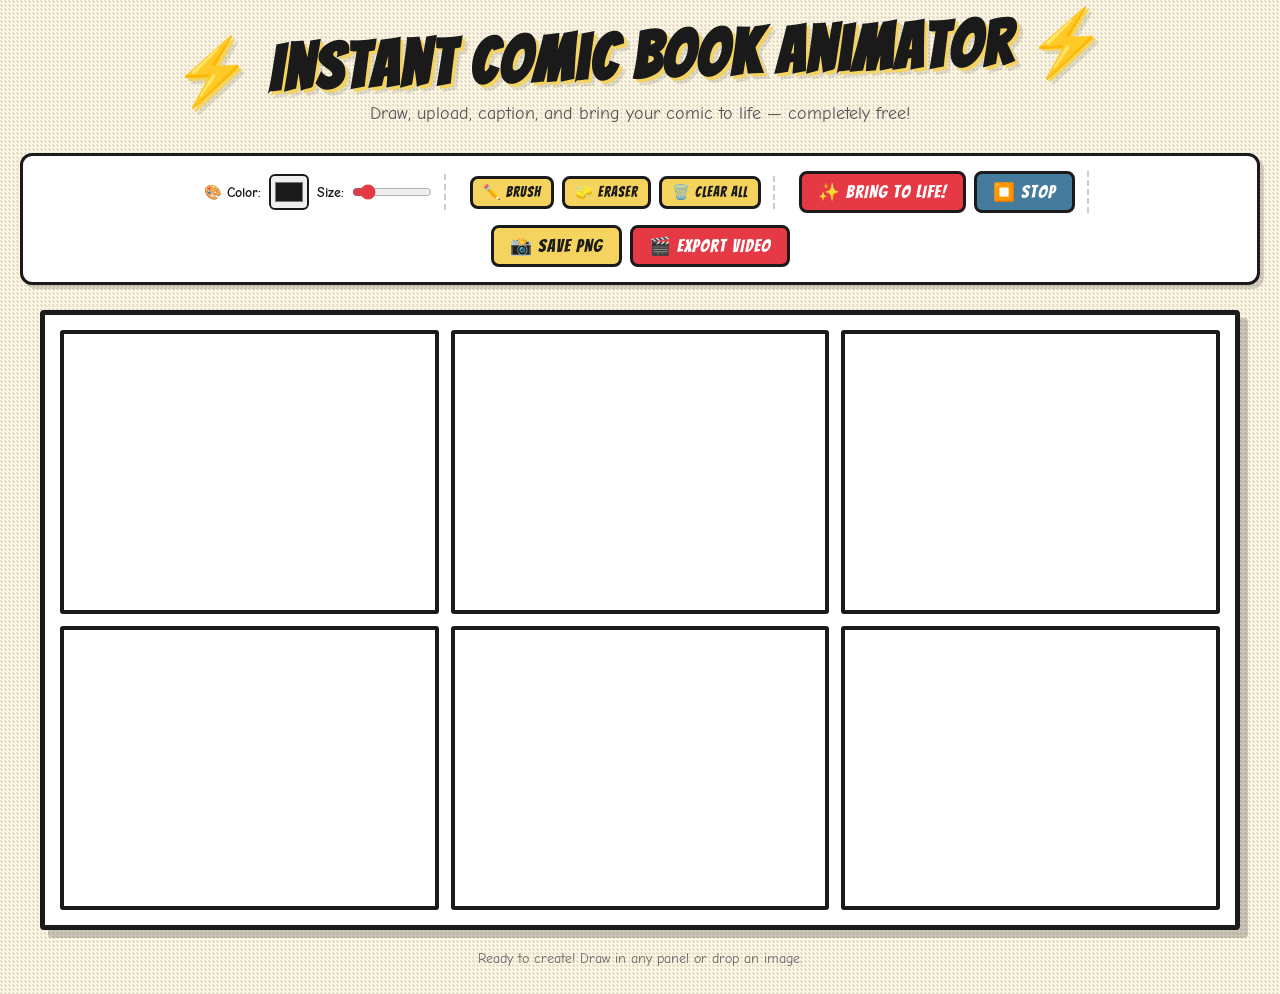
==== index.html @ 1e7d163c "Rename to index.html for GitHub Pages" ====
<!DOCTYPE html>
<html lang="en">
<head>
  <meta charset="UTF-8">
  <meta name="viewport" content="width=device-width, initial-scale=1.0">
  <title>Instant Comic Book Animator</title>
  <link href="https://fonts.googleapis.com/css2?family=Bangers&family=Comic+Neue:wght@400;700&display=swap" rel="stylesheet">
  <style>
    :root {
      --panel-border: #1a1a1a;
      --halftone-color: rgba(0, 0, 0, 0.08);
      --accent-red: #e63946;
      --accent-yellow: #f4d35e;
      --accent-blue: #457b9d;
      --paper-bg: #fdf6e3;
    }

    * { box-sizing: border-box; margin: 0; padding: 0; }

    body {
      font-family: 'Comic Neue', cursive, sans-serif;
      background-color: var(--paper-bg);
      background-image: 
        radial-gradient(circle at 1px 1px, var(--halftone-color) 1px, transparent 0),
        radial-gradient(circle at 2px 2px, var(--halftone-color) 1px, transparent 0);
      background-size: 4px 4px;
      min-height: 100vh;
      padding: 20px;
    }

    /* Header */
    .header {
      text-align: center;
      margin-bottom: 30px;
      position: relative;
    }

    .header h1 {
      font-family: 'Bangers', cursive;
      font-size: clamp(2rem, 5vw, 4rem);
      color: var(--panel-border);
      text-shadow: 3px 3px 0 var(--accent-yellow), 6px 6px 0 rgba(0,0,0,0.1);
      letter-spacing: 2px;
      transform: rotate(-2deg);
      display: inline-block;
    }

    .header p {
      font-size: 1.1rem;
      color: #555;
      margin-top: 8px;
    }

    /* Toolbar */
    .toolbar {
      background: white;
      border: 3px solid var(--panel-border);
      border-radius: 12px;
      padding: 15px 20px;
      margin-bottom: 25px;
      display: flex;
      flex-wrap: wrap;
      gap: 12px;
      align-items: center;
      justify-content: center;
      box-shadow: 4px 4px 0 rgba(0,0,0,0.15);
    }

    .toolbar-group {
      display: flex;
      gap: 8px;
      align-items: center;
      padding: 0 12px;
      border-right: 2px dashed #ccc;
    }

    .toolbar-group:last-child { border-right: none; }

    .toolbar label {
      font-weight: 700;
      font-size: 0.9rem;
      color: var(--panel-border);
    }

    .btn {
      font-family: 'Bangers', cursive;
      font-size: 1.1rem;
      padding: 8px 16px;
      border: 3px solid var(--panel-border);
      border-radius: 8px;
      cursor: pointer;
      transition: all 0.15s ease;
      text-transform: uppercase;
      letter-spacing: 1px;
      position: relative;
    }

    .btn:hover { transform: translateY(-2px); box-shadow: 3px 3px 0 rgba(0,0,0,0.2); }
    .btn:active { transform: translateY(0); box-shadow: none; }

    .btn-primary { background: var(--accent-red); color: white; }
    .btn-secondary { background: var(--accent-yellow); color: var(--panel-border); }
    .btn-tertiary { background: var(--accent-blue); color: white; }
    .btn-small { font-size: 0.9rem; padding: 5px 10px; }

    input[type="color"] {
      width: 40px;
      height: 36px;
      border: 2px solid var(--panel-border);
      border-radius: 6px;
      cursor: pointer;
      padding: 2px;
    }

    input[type="range"] {
      width: 80px;
      accent-color: var(--accent-red);
    }

    /* Comic Page */
    .comic-page {
      max-width: 1200px;
      margin: 0 auto;
      background: white;
      border: 5px solid var(--panel-border);
      border-radius: 4px;
      padding: 15px;
      box-shadow: 8px 8px 0 rgba(0,0,0,0.2);
    }

    .comic-grid {
      display: grid;
      grid-template-columns: repeat(3, 1fr);
      gap: 12px;
    }

    @media (max-width: 768px) {
      .comic-grid { grid-template-columns: repeat(2, 1fr); }
    }

    @media (max-width: 480px) {
      .comic-grid { grid-template-columns: 1fr; }
    }

    /* Panel */
    .panel {
      position: relative;
      border: 4px solid var(--panel-border);
      border-radius: 3px;
      background: white;
      aspect-ratio: 4/3;
      overflow: hidden;
      cursor: crosshair;
      transition: box-shadow 0.2s ease;
    }

    .panel:hover { box-shadow: inset 0 0 20px rgba(0,0,0,0.1); }

    .panel canvas {
      position: absolute;
      top: 0;
      left: 0;
      width: 100%;
      height: 100%;
    }

    .panel-image {
      position: absolute;
      top: 0;
      left: 0;
      width: 100%;
      height: 100%;
      object-fit: cover;
      display: none;
    }

    .panel.has-image canvas.drawing-canvas { z-index: 2; }
    .panel.has-image .panel-image { display: block; z-index: 1; }

    /* Panel overlay controls */
    .panel-controls {
      position: absolute;
      top: 5px;
      right: 5px;
      display: flex;
      gap: 4px;
      opacity: 0;
      transition: opacity 0.2s ease;
      z-index: 10;
    }

    .panel:hover .panel-controls { opacity: 1; }

    .panel-btn {
      width: 28px;
      height: 28px;
      border-radius: 50%;
      border: 2px solid var(--panel-border);
      background: white;
      cursor: pointer;
      display: flex;
      align-items: center;
      justify-content: center;
      font-size: 14px;
      transition: all 0.15s ease;
    }

    .panel-btn:hover { transform: scale(1.1); background: var(--accent-yellow); }

    /* Speech Bubble */
    .speech-bubble {
      position: absolute;
      background: white;
      border: 3px solid var(--panel-border);
      border-radius: 50%;
      padding: 8px 12px;
      font-family: 'Comic Neue', cursive;
      font-weight: 700;
      font-size: 0.9rem;
      color: var(--panel-border);
      min-width: 60px;
      max-width: 180px;
      text-align: center;
      z-index: 5;
      cursor: move;
      box-shadow: 2px 2px 0 rgba(0,0,0,0.1);
    }

    .speech-bubble::after {
      content: '';
      position: absolute;
      bottom: -12px;
      left: 50%;
      transform: translateX(-50%);
      width: 0;
      height: 0;
      border-left: 10px solid transparent;
      border-right: 10px solid transparent;
      border-top: 12px solid var(--panel-border);
    }

    .speech-bubble::before {
      content: '';
      position: absolute;
      bottom: -8px;
      left: 50%;
      transform: translateX(-50%);
      width: 0;
      height: 0;
      border-left: 7px solid transparent;
      border-right: 7px solid transparent;
      border-top: 9px solid white;
    }

    .speech-bubble[contenteditable="true"]:focus {
      outline: 3px dashed var(--accent-blue);
      background: #f0f8ff;
    }

    /* Caption Box */
    .caption-box {
      position: absolute;
      top: 5px;
      left: 5px;
      right: 5px;
      background: var(--accent-yellow);
      border: 3px solid var(--panel-border);
      padding: 6px 10px;
      font-family: 'Comic Neue', cursive;
      font-weight: 700;
      font-size: 0.85rem;
      color: var(--panel-border);
      z-index: 5;
      cursor: move;
    }

    .caption-box[contenteditable="true"]:focus {
      outline: 3px dashed var(--accent-blue);
    }

    /* Sound Effect Badge */
    .sfx-badge {
      position: absolute;
      font-family: 'Bangers', cursive;
      font-size: 2rem;
      color: white;
      text-shadow: 2px 2px 0 var(--panel-border), -1px -1px 0 var(--panel-border);
      z-index: 6;
      cursor: move;
      transform: rotate(-5deg);
      user-select: none;
    }

    .sfx-badge.pink { color: #ff69b4; }
    .sfx-badge.orange { color: #ff8c00; }
    .sfx-badge.green { color: #32cd32; }

    /* Animation overlay */
    .animation-overlay {
      position: absolute;
      top: 0;
      left: 0;
      width: 100%;
      height: 100%;
      pointer-events: none;
      z-index: 3;
    }

    /* Animations */
    @keyframes kenburns {
      0% { transform: scale(1) translate(0, 0); }
      50% { transform: scale(1.1) translate(-2%, -2%); }
      100% { transform: scale(1) translate(0, 0); }
    }

    @keyframes lineboil {
      0% { transform: translate(0, 0); }
      25% { transform: translate(-1px, 1px); }
      50% { transform: translate(1px, -1px); }
      75% { transform: translate(-1px, -1px); }
      100% { transform: translate(0, 0); }
    }

    @keyframes screenshake {
      0%, 100% { transform: translate(0, 0); }
      10% { transform: translate(-3px, 2px); }
      20% { transform: translate(3px, -2px); }
      30% { transform: translate(-2px, -3px); }
      40% { transform: translate(2px, 3px); }
      50% { transform: translate(-3px, -1px); }
      60% { transform: translate(3px, 1px); }
      70% { transform: translate(-1px, 3px); }
      80% { transform: translate(1px, -3px); }
      90% { transform: translate(-2px, 2px); }
    }

    @keyframes pulse-glow {
      0%, 100% { box-shadow: inset 0 0 0 rgba(255, 255, 0, 0); }
      50% { box-shadow: inset 0 0 30px rgba(255, 255, 0, 0.4); }
    }

    .panel.animating-kenburns canvas,
    .panel.animating-kenburns .panel-image {
      animation: kenburns 4s ease-in-out infinite;
    }

    .panel.animating-lineboil canvas {
      animation: lineboil 0.15s steps(2) infinite;
    }

    .panel.animating-shake {
      animation: screenshake 0.5s ease-in-out;
    }

    .panel.animating-pulse {
      animation: pulse-glow 1s ease-in-out infinite;
    }

    /* Drop zone highlight */
    .panel.drag-over {
      outline: 4px dashed var(--accent-blue);
      background: rgba(69, 123, 157, 0.1);
    }

    /* Status bar */
    .status-bar {
      text-align: center;
      margin-top: 20px;
      font-size: 0.9rem;
      color: #666;
      min-height: 24px;
    }

    /* Modal for animation settings */
    .modal-overlay {
      position: fixed;
      top: 0;
      left: 0;
      width: 100%;
      height: 100%;
      background: rgba(0, 0, 0, 0.6);
      display: none;
      align-items: center;
      justify-content: center;
      z-index: 100;
    }

    .modal-overlay.active { display: flex; }

    .modal {
      background: white;
      border: 4px solid var(--panel-border);
      border-radius: 12px;
      padding: 25px;
      max-width: 500px;
      width: 90%;
      box-shadow: 8px 8px 0 rgba(0,0,0,0.3);
    }

    .modal h2 {
      font-family: 'Bangers', cursive;
      font-size: 1.8rem;
      margin-bottom: 15px;
      color: var(--panel-border);
    }

    .modal-close {
      float: right;
      background: none;
      border: none;
      font-size: 1.5rem;
      cursor: pointer;
      color: #999;
    }

    .modal-close:hover { color: var(--accent-red); }

    /* Export progress */
    .export-progress {
      display: none;
      position: fixed;
      bottom: 20px;
      right: 20px;
      background: white;
      border: 3px solid var(--panel-border);
      border-radius: 8px;
      padding: 15px;
      z-index: 50;
      box-shadow: 4px 4px 0 rgba(0,0,0,0.2);
    }

    .export-progress.active { display: block; }

    .progress-bar {
      width: 200px;
      height: 12px;
      background: #eee;
      border-radius: 6px;
      overflow: hidden;
      margin-top: 8px;
    }

    .progress-fill {
      height: 100%;
      background: var(--accent-red);
      width: 0%;
      transition: width 0.3s ease;
    }
  </style>
</head>
<body>
  <!-- Header -->
  <header class="header">
    <h1>⚡ Instant Comic Book Animator ⚡</h1>
    <p>Draw, upload, caption, and bring your comic to life — completely free!</p>
  </header>

  <!-- Toolbar -->
  <div class="toolbar">
    <div class="toolbar-group">
      <label for="brush-color">🎨 Color:</label>
      <input type="color" id="brush-color" value="#1a1a1a">
      <label for="brush-size">Size:</label>
      <input type="range" id="brush-size" min="1" max="30" value="5">
    </div>

    <div class="toolbar-group">
      <button class="btn btn-secondary btn-small" id="tool-brush">✏️ Brush</button>
      <button class="btn btn-secondary btn-small" id="tool-eraser">🧽 Eraser</button>
      <button class="btn btn-secondary btn-small" id="clear-all">🗑️ Clear All</button>
    </div>

    <div class="toolbar-group">
      <button class="btn btn-primary" id="bring-to-life">✨ Bring to Life!</button>
      <button class="btn btn-tertiary" id="stop-animation">⏹️ Stop</button>
    </div>

    <div class="toolbar-group">
      <button class="btn btn-secondary" id="export-png">📸 Save PNG</button>
      <button class="btn btn-primary" id="export-video">🎬 Export Video</button>
    </div>
  </div>

  <!-- Comic Page -->
  <div class="comic-page">
    <div class="comic-grid" id="comic-grid">
      <!-- Panels generated by JS -->
    </div>
  </div>

  <!-- Status Bar -->
  <div class="status-bar" id="status-bar">Ready to create! Draw in any panel or drop an image.</div>

  <!-- Animation Settings Modal -->
  <div class="modal-overlay" id="animation-modal">
    <div class="modal">
      <button class="modal-close" onclick="closeAnimationModal()">✕</button>
      <h2>🎬 Animation Effects</h2>
      <p style="margin-bottom: 15px;">Choose effects to apply to all panels:</p>
      
      <div style="display: flex; flex-direction: column; gap: 10px;">
        <label style="display: flex; align-items: center; gap: 8px; cursor: pointer;">
          <input type="checkbox" id="anim-kenburns" checked> 
          <span><strong>Cinematic Zoom</strong> — Slow Ken Burns pan & zoom</span>
        </label>
        
        <label style="display: flex; align-items: center; gap: 8px; cursor: pointer;">
          <input type="checkbox" id="anim-lineboil"> 
          <span><strong>Line Boil</strong> — Classic hand-drawn wobble effect</span>
        </label>
        
        <label style="display: flex; align-items: center; gap: 8px; cursor: pointer;">
          <input type="checkbox" id="anim-shake"> 
          <span><strong>Screen Shake</strong> — Impactful rumble on start</span>
        </label>
        
        <label style="display: flex; align-items: center; gap: 8px; cursor: pointer;">
          <input type="checkbox" id="anim-pulse"> 
          <span><strong>Pulsing Glow</strong> — Energy aura around panels</span>
        </label>

        <label style="display: flex; align-items: center; gap: 8px; cursor: pointer;">
          <input type="checkbox" id="anim-sfx" checked> 
          <span><strong>Sound Effects</strong> — Play comic audio cues</span>
        </label>
      </div>

      <button class="btn btn-primary" style="margin-top: 20px; width: 100%;" onclick="applyAnimations()">
        🚀 Apply & Animate!
      </button>
    </div>
  </div>

  <!-- Export Progress -->
  <div class="export-progress" id="export-progress">
    <strong>Exporting...</strong>
    <div class="progress-bar">
      <div class="progress-fill" id="progress-fill"></div>
    </div>
  </div>

  <script>
    // ==========================================
    // COMIC BOOK ANIMATOR - Complete Application
    // ==========================================

    const PANEL_COUNT = 6;
    let panels = [];
    let currentTool = 'brush';
    let isDrawing = false;
    let lastPos = { x: 0, y: 0 };
    let audioCtx = null;

    // Initialize comic grid
    function initComicGrid() {
      const grid = document.getElementById('comic-grid');
      
      for (let i = 0; i < PANEL_COUNT; i++) {
        const panel = createPanel(i);
        panels.push(panel);
        grid.appendChild(panel.element);
      }
    }

    function createPanel(index) {
      const element = document.createElement('div');
      element.className = 'panel';
      element.dataset.index = index;

      // Drawing canvas
      const canvas = document.createElement('canvas');
      canvas.className = 'drawing-canvas';
      canvas.width = 400;
      canvas.height = 300;
      element.appendChild(canvas);

      // Image layer
      const img = document.createElement('img');
      img.className = 'panel-image';
      img.draggable = false;
      element.appendChild(img);

      // Animation overlay canvas (for particles)
      const animCanvas = document.createElement('canvas');
      animCanvas.className = 'animation-overlay';
      animCanvas.width = 400;
      animCanvas.height = 300;
      element.appendChild(animCanvas);

      // Panel controls
      const controls = document.createElement('div');
      controls.className = 'panel-controls';
      
      const addBubbleBtn = createPanelButton('💬', `Add speech bubble to panel ${index + 1}`, () => {
        addSpeechBubble(index);
      });
      
      const addCaptionBtn = createPanelButton('📝', `Add caption to panel ${index + 1}`, () => {
        addCaptionBox(index);
      });

      const addSfxBtn = createPanelButton('💥', `Add sound effect to panel ${index + 1}`, () => {
        addSoundEffect(index);
      });

      controls.appendChild(addBubbleBtn);
      controls.appendChild(addCaptionBtn);
      controls.appendChild(addSfxBtn);
      element.appendChild(controls);

      // Setup canvas context
      const ctx = canvas.getContext('2d');
      ctx.lineCap = 'round';
      ctx.lineJoin = 'round';

      // Event listeners for drawing
      setupDrawingEvents(element, canvas, ctx);
      
      // Drag and drop
      setupDragDrop(element, img, index);

      return {
        element,
        canvas,
        ctx,
        animCanvas,
        animCtx: animCanvas.getContext('2d'),
        image: img,
        hasImage: false,
        bubbles: [],
        captions: [],
        sfx: []
      };
    }

    function createPanelButton(icon, title, onClick) {
      const btn = document.createElement('button');
      btn.className = 'panel-btn';
      btn.textContent = icon;
      btn.title = title;
      btn.addEventListener('click', (e) => {
        e.stopPropagation();
        onClick();
      });
      return btn;
    }

    // Drawing functionality
    function setupDrawingEvents(panelEl, canvas, ctx) {
      panelEl.addEventListener('mousedown', startDraw);
      panelEl.addEventListener('mousemove', draw);
      panelEl.addEventListener('mouseup', endDraw);
      panelEl.addEventListener('mouseleave', endDraw);
      
      // Touch support
      panelEl.addEventListener('touchstart', (e) => {
        e.preventDefault();
        const touch = e.touches[0];
        startDraw({ target: canvas, offsetX: touch.clientX - canvas.getBoundingClientRect().left, offsetY: touch.clientY - canvas.getBoundingClientRect().top });
      });
      
      panelEl.addEventListener('touchmove', (e) => {
        e.preventDefault();
        const touch = e.touches[0];
        draw({ target: canvas, offsetX: touch.clientX - canvas.getBoundingClientRect().left, offsetY: touch.clientY - canvas.getBoundingClientRect().top });
      });
      
      panelEl.addEventListener('touchend', endDraw);

      function startDraw(e) {
        if (e.target.closest('.panel-controls') || e.target.classList.contains('speech-bubble') || 
            e.target.classList.contains('caption-box') || e.target.classList.contains('sfx-badge')) return;
        
        isDrawing = true;
        const rect = canvas.getBoundingClientRect();
        lastPos.x = (e.offsetX / rect.width) * canvas.width;
        lastPos.y = (e.offsetY / rect.height) * canvas.height;
      }

      function draw(e) {
        if (!isDrawing) return;
        
        const rect = canvas.getBoundingClientRect();
        const x = (e.offsetX / rect.width) * canvas.width;
        const y = (e.offsetY / rect.height) * canvas.height;

        ctx.beginPath();
        ctx.moveTo(lastPos.x, lastPos.y);
        ctx.lineTo(x, y);

        if (currentTool === 'brush') {
          ctx.strokeStyle = document.getElementById('brush-color').value;
          ctx.lineWidth = parseInt(document.getElementById('brush-size').value);
        } else {
          ctx.globalCompositeOperation = 'destination-out';
          ctx.lineWidth = parseInt(document.getElementById('brush-size').value) * 2;
        }

        ctx.stroke();
        
        if (currentTool === 'eraser') {
          ctx.globalCompositeOperation = 'source-over';
        }

        lastPos.x = x;
        lastPos.y = y;
      }

      function endDraw() {
        isDrawing = false;
      }
    }

    // Drag and drop image support
    function setupDragDrop(panelEl, img, index) {
      panelEl.addEventListener('dragover', (e) => {
        e.preventDefault();
        panelEl.classList.add('drag-over');
      });

      panelEl.addEventListener('dragleave', () => {
        panelEl.classList.remove('drag-over');
      });

      panelEl.addEventListener('drop', (e) => {
        e.preventDefault();
        panelEl.classList.remove('drag-over');
        
        const files = e.dataTransfer.files;
        if (files.length > 0 && files[0].type.startsWith('image/')) {
          loadImageIntoPanel(files[0], img, index);
        }
      });

      // Click to upload fallback
      panelEl.addEventListener('dblclick', () => {
        const input = document.createElement('input');
        input.type = 'file';
        input.accept = 'image/*';
        input.onchange = (e) => {
          if (e.target.files.length > 0) {
            loadImageIntoPanel(e.target.files[0], img, index);
          }
        };
        input.click();
      });
    }

    function loadImageIntoPanel(file, img, index) {
      const reader = new FileReader();
      reader.onload = (e) => {
        img.src = e.target.result;
        panels[index].hasImage = true;
        panels[index].element.classList.add('has-image');
        playSound('pop');
        updateStatus(`Image loaded into panel ${index + 1}`);
      };
      reader.readAsDataURL(file);
    }

    // Speech bubbles
    function addSpeechBubble(panelIndex) {
      const panel = panels[panelIndex];
      const bubble = document.createElement('div');
      bubble.className = 'speech-bubble';
      bubble.contentEditable = true;
      bubble.textContent = 'Hello!';
      bubble.style.left = '30%';
      bubble.style.top = '20%';
      
      panel.element.appendChild(bubble);
      panel.bubbles.push(bubble);
      
      makeDraggable(bubble, panel.element);
      playSound('pop');
      updateStatus(`Speech bubble added to panel ${panelIndex + 1}`);
    }

    // Caption boxes
    function addCaptionBox(panelIndex) {
      const panel = panels[panelIndex];
      const caption = document.createElement('div');
      caption.className = 'caption-box';
      caption.contentEditable = true;
      caption.textContent = 'Meanwhile, back at the cave...';
      
      panel.element.appendChild(caption);
      panel.captions.push(caption);
      
      makeDraggable(caption, panel.element);
      playSound('pop');
      updateStatus(`Caption added to panel ${panelIndex + 1}`);
    }

    // Sound effect badges
    function addSoundEffect(panelIndex) {
      const panel = panels[panelIndex];
      const sfxTexts = ['POW!', 'ZAP!', 'BOOM!', 'WHAM!', 'CRASH!', 'BANG!'];
      const colors = ['', 'pink', 'orange', 'green'];
      
      const badge = document.createElement('div');
      badge.className = `sfx-badge ${colors[Math.floor(Math.random() * colors.length)]}`;
      badge.textContent = sfxTexts[Math.floor(Math.random() * sfxTexts.length)];
      badge.style.left = `${20 + Math.random() * 40}%`;
      badge.style.top = `${30 + Math.random() * 30}%`;
      
      panel.element.appendChild(badge);
      panel.sfx.push(badge);
      
      makeDraggable(badge, panel.element);
      playSound('pow');
      updateStatus(`Sound effect added to panel ${panelIndex + 1}`);
    }

    // Make elements draggable within their container
    function makeDraggable(element, container) {
      let isDragging = false;
      let startX, startY, origLeft, origTop;

      element.addEventListener('mousedown', (e) => {
        if (element.contentEditable === 'true' && document.activeElement === element) return;
        
        isDragging = true;
        const rect = container.getBoundingClientRect();
        startX = e.clientX - rect.left;
        startY = e.clientY - rect.top;
        origLeft = parseInt(element.style.left) || 0;
        origTop = parseInt(element.style.top) || 0;
        element.style.zIndex = 20;
      });

      document.addEventListener('mousemove', (e) => {
        if (!isDragging) return;
        
        const rect = container.getBoundingClientRect();
        const x = e.clientX - rect.left;
        const y = e.clientY - rect.top;
        
        element.style.left = `${origLeft + (x - startX)}px`;
        element.style.top = `${origTop + (y - startY)}px`;
      });

      document.addEventListener('mouseup', () => {
        isDragging = false;
        element.style.zIndex = '';
      });
    }

    // Web Audio API Sound Effects
    function initAudio() {
      if (!audioCtx) {
        audioCtx = new (window.AudioContext || window.webkitAudioContext)();
      }
    }

    function playSound(type) {
      try {
        initAudio();
        
        switch (type) {
          case 'pop':
            playPop();
            break;
          case 'pow':
            playPow();
            break;
          case 'zap':
            playZap();
            break;
          case 'boom':
            playBoom();
            break;
        }
      } catch (e) {
        console.log('Audio error:', e);
      }
    }

    function playPop() {
      const osc = audioCtx.createOscillator();
      const gain = audioCtx.createGain();
      
      osc.frequency.setValueAtTime(800, audioCtx.currentTime);
      osc.frequency.exponentialRampToValueAtTime(200, audioCtx.currentTime + 0.1);
      
      gain.gain.setValueAtTime(0.3, audioCtx.currentTime);
      gain.gain.exponentialRampToValueAtTime(0.01, audioCtx.currentTime + 0.1);
      
      osc.connect(gain).connect(audioCtx.destination);
      osc.start();
      osc.stop(audioCtx.currentTime + 0.1);
    }

    function playPow() {
      // Low thump
      const osc = audioCtx.createOscillator();
      const gain = audioCtx.createGain();
      
      osc.type = 'sine';
      osc.frequency.setValueAtTime(150, audioCtx.currentTime);
      osc.frequency.exponentialRampToValueAtTime(40, audioCtx.currentTime + 0.2);
      
      gain.gain.setValueAtTime(0.5, audioCtx.currentTime);
      gain.gain.exponentialRampToValueAtTime(0.01, audioCtx.currentTime + 0.3);
      
      osc.connect(gain).connect(audioCtx.destination);
      osc.start();
      osc.stop(audioCtx.currentTime + 0.3);

      // Noise burst
      const bufferSize = audioCtx.sampleRate * 0.1;
      const buffer = audioCtx.createBuffer(1, bufferSize, audioCtx.sampleRate);
      const data = buffer.getChannelData(0);
      
      for (let i = 0; i < bufferSize; i++) {
        data[i] = (Math.random() * 2 - 1) * 0.3;
      }
      
      const noise = audioCtx.createBufferSource();
      noise.buffer = buffer;
      const noiseGain = audioCtx.createGain();
      noiseGain.gain.setValueAtTime(0.4, audioCtx.currentTime);
      noiseGain.gain.exponentialRampToValueAtTime(0.01, audioCtx.currentTime + 0.15);
      
      noise.connect(noiseGain).connect(audioCtx.destination);
      noise.start();
    }

    function playZap() {
      const osc = audioCtx.createOscillator();
      const gain = audioCtx.createGain();
      
      osc.type = 'sawtooth';
      osc.frequency.setValueAtTime(2000, audioCtx.currentTime);
      osc.frequency.exponentialRampToValueAtTime(100, audioCtx.currentTime + 0.15);
      
      gain.gain.setValueAtTime(0.3, audioCtx.currentTime);
      gain.gain.exponentialRampToValueAtTime(0.01, audioCtx.currentTime + 0.2);
      
      osc.connect(gain).connect(audioCtx.destination);
      osc.start();
      osc.stop(audioCtx.currentTime + 0.2);
    }

    function playBoom() {
      const osc = audioCtx.createOscillator();
      const gain = audioCtx.createGain();
      
      osc.type = 'sine';
      osc.frequency.setValueAtTime(80, audioCtx.currentTime);
      osc.frequency.exponentialRampToValueAtTime(20, audioCtx.currentTime + 0.5);
      
      gain.gain.setValueAtTime(0.6, audioCtx.currentTime);
      gain.gain.exponentialRampToValueAtTime(0.01, audioCtx.currentTime + 0.6);
      
      osc.connect(gain).connect(audioCtx.destination);
      osc.start();
      osc.stop(audioCtx.currentTime + 0.6);
    }

    // Animation Engine
    function openAnimationModal() {
      document.getElementById('animation-modal').classList.add('active');
    }

    function closeAnimationModal() {
      document.getElementById('animation-modal').classList.remove('active');
    }

    let animationInterval = null;
    let particleAnimations = [];

    function applyAnimations() {
      const kenburns = document.getElementById('anim-kenburns').checked;
      const lineboil = document.getElementById('anim-lineboil').checked;
      const shake = document.getElementById('anim-shake').checked;
      const pulse = document.getElementById('anim-pulse').checked;
      const sfxEnabled = document.getElementById('anim-sfx').checked;

      // Stop previous animations
      stopAllAnimations();

      panels.forEach((panel, index) => {
        panel.element.classList.remove(
          'animating-kenburns', 'animating-lineboil', 
          'animating-shake', 'animating-pulse'
        );

        if (kenburns) panel.element.classList.add('animating-kenburns');
        if (lineboil) panel.element.classList.add('animating-lineboil');
        if (pulse) panel.element.classList.add('animating-pulse');
        
        // Screen shake with delay for dramatic effect
        if (shake) {
          setTimeout(() => {
            panel.element.classList.add('animating-shake');
            if (sfxEnabled && index === 0) playSound('boom');
            
            setTimeout(() => {
              panel.element.classList.remove('animating-shake');
            }, 500);
          }, index * 200);
        }

        // Particle effects on panels with sound effect badges
        if (panel.sfx.length > 0) {
          startParticleAnimation(panel, sfxEnabled ? 'zap' : null);
        }
      });

      closeAnimationModal();
      
      if (sfxEnabled) {
        setTimeout(() => playSound('pow'), 300);
      }
      
      updateStatus('✨ Comic is alive! Animations running...');
    }

    function startParticleAnimation(panel, soundType) {
      const ctx = panel.animCtx;
      let particles = [];
      
      for (let i = 0; i < 20; i++) {
        particles.push({
          x: Math.random() * panel.animCanvas.width,
          y: Math.random() * panel.animCanvas.height,
          vx: (Math.random() - 0.5) * 3,
          vy: (Math.random() - 0.5) * 3,
          size: Math.random() * 4 + 1,
          color: `hsl(${Math.random() * 60 + 20}, 100%, 60%)`
        });
      }

      function animateParticles() {
        ctx.clearRect(0, 0, panel.animCanvas.width, panel.animCanvas.height);
        
        particles.forEach(p => {
          p.x += p.vx;
          p.y += p.vy;
          
          if (p.x < 0 || p.x > panel.animCanvas.width) p.vx *= -1;
          if (p.y < 0 || p.y > panel.animCanvas.height) p.vy *= -1;
          
          ctx.beginPath();
          ctx.arc(p.x, p.y, p.size, 0, Math.PI * 2);
          ctx.fillStyle = p.color;
          ctx.fill();
        });
      }

      const interval = setInterval(animateParticles, 33);
      particleAnimations.push({ panelIndex: panels.indexOf(panel), interval });
    }

    function stopAllAnimations() {
      panels.forEach(panel => {
        panel.element.classList.remove(
          'animating-kenburns', 'animating-lineboil', 
          'animating-shake', 'animating-pulse'
        );
        panel.animCtx.clearRect(0, 0, panel.animCanvas.width, panel.animCanvas.height);
      });

      particleAnimations.forEach(pa => clearInterval(pa.interval));
      particleAnimations = [];
    }

    // Export PNG
    async function exportPNG() {
      updateStatus('Generating high-res PNG...');
      
      try {
        const pageWidth = 1200;
        const pageHeight = 900;
        
        const exportCanvas = document.createElement('canvas');
        exportCanvas.width = pageWidth;
        exportCanvas.height = pageHeight;
        const ctx = exportCanvas.getContext('2d');
        
        // White background
        ctx.fillStyle = 'white';
        ctx.fillRect(0, 0, pageWidth, pageHeight);
        
        // Draw each panel
        const cols = 3;
        const rows = 2;
        const panelW = (pageWidth - 60) / cols;
        const panelH = (pageHeight - 60) / rows;
        
        for (let i = 0; i < panels.length; i++) {
          const col = i % cols;
          const row = Math.floor(i / cols);
          const x = 15 + col * (panelW + 12);
          const y = 15 + row * (panelH + 12);
          
          // Panel border
          ctx.strokeStyle = '#1a1a1a';
          ctx.lineWidth = 4;
          ctx.strokeRect(x, y, panelW, panelH);
          
          // Draw image if present
          const panel = panels[i];
          if (panel.hasImage && panel.image.src) {
            ctx.drawImage(panel.image, x, y, panelW, panelH);
          }
          
          // Draw canvas content
          ctx.drawImage(panel.canvas, x, y, panelW, panelH);
        }
        
        const link = document.createElement('a');
        link.download = 'my-comic-page.png';
        link.href = exportCanvas.toDataURL('image/png');
        link.click();
        
        playSound('pop');
        updateStatus('✅ PNG exported successfully!');
      } catch (e) {
        console.error('Export error:', e);
        updateStatus('❌ Error exporting PNG: ' + e.message);
      }
    }

    // Export Video using MediaRecorder
    async function exportVideo() {
      const progressEl = document.getElementById('export-progress');
      const fillEl = document.getElementById('progress-fill');
      
      progressEl.classList.add('active');
      updateStatus('Recording animated video...');
      
      try {
        // Create recording canvas
        const recCanvas = document.createElement('canvas');
        recCanvas.width = 1200;
        recCanvas.height = 900;
        const recCtx = recCanvas.getContext('2d');
        
        // Get stream from canvas
        const stream = recCanvas.captureStream(30);
        const recorder = new MediaRecorder(stream, { mimeType: 'video/webm' });
        
        const chunks = [];
        recorder.ondataavailable = (e) => {
          if (e.data.size > 0) chunks.push(e.data);
        };
        
        recorder.onstop = () => {
          const blob = new Blob(chunks, { type: 'video/webm' });
          const url = URL.createObjectURL(blob);
          const link = document.createElement('a');
          link.download = 'my-animated-comic.webm';
          link.href = url;
          link.click();
          
          progressEl.classList.remove('active');
          fillEl.style.width = '0%';
          playSound('pop');
          updateStatus('✅ Video exported successfully!');
        };
        
        recorder.start();
        
        // Animate and record for 5 seconds
        const duration = 5000;
        const startTime = Date.now();
        
        function recordFrame() {
          const elapsed = Date.now() - startTime;
          const progress = Math.min(elapsed / duration, 1);
          
          fillEl.style.width = `${progress * 100}%`;
          
          // Draw current state to recording canvas
          recCtx.fillStyle = 'white';
          recCtx.fillRect(0, 0, recCanvas.width, recCanvas.height);
          
          const cols = 3;
          const rows = 2;
          const panelW = (recCanvas.width - 60) / cols;
          const panelH = (recCanvas.height - 60) / rows;
          
          for (let i = 0; i < panels.length; i++) {
            const col = i % cols;
            const row = Math.floor(i / cols);
            const x = 15 + col * (panelW + 12);
            const y = 15 + row * (panelH + 12);
            
            recCtx.strokeStyle = '#1a1a1a';
            recCtx.lineWidth = 4;
            recCtx.strokeRect(x, y, panelW, panelH);
            
            const panel = panels[i];
            if (panel.hasImage && panel.image.src) {
              // Apply Ken Burns effect during recording
              const scale = 1 + Math.sin(elapsed / 2000) * 0.05;
              recCtx.save();
              recCtx.translate(x + panelW/2, y + panelH/2);
              recCtx.scale(scale, scale);
              recCtx.drawImage(panel.image, -panelW/2, -panelH/2, panelW, panelH);
              recCtx.restore();
            }
            
            recCtx.drawImage(panel.canvas, x, y, panelW, panelH);
          }
          
          if (elapsed < duration) {
            requestAnimationFrame(recordFrame);
          } else {
            recorder.stop();
          }
        }
        
        // Apply animations during recording
        applyAnimations();
        
        setTimeout(() => recordFrame(), 100);
        
      } catch (e) {
        console.error('Video export error:', e);
        progressEl.classList.remove('active');
        updateStatus('❌ Error exporting video: ' + e.message);
      }
    }

    // Clear all panels
    function clearAllPanels() {
      if (!confirm('Clear all panels? This cannot be undone.')) return;
      
      panels.forEach(panel => {
        panel.ctx.clearRect(0, 0, panel.canvas.width, panel.canvas.height);
        panel.image.src = '';
        panel.hasImage = false;
        panel.element.classList.remove('has-image');
        
        // Remove overlays
        panel.bubbles.forEach(b => b.remove());
        panel.captions.forEach(c => c.remove());
        panel.sfx.forEach(s => s.remove());
        panel.bubbles = [];
        panel.captions = [];
        panel.sfx = [];
      });
      
      stopAllAnimations();
      playSound('pop');
      updateStatus('🗑️ All panels cleared');
    }

    // Status bar updates
    function updateStatus(message) {
      document.getElementById('status-bar').textContent = message;
    }

    // Tool selection
    document.getElementById('tool-brush').addEventListener('click', () => {
      currentTool = 'brush';
      playSound('pop');
    });

    document.getElementById('tool-eraser').addEventListener('click', () => {
      currentTool = 'eraser';
      playSound('pop');
    });

    // Main buttons
    document.getElementById('bring-to-life').addEventListener('click', openAnimationModal);
    document.getElementById('stop-animation').addEventListener('click', () => {
      stopAllAnimations();
      updateStatus('⏹️ Animations stopped');
    });
    document.getElementById('export-png').addEventListener('click', exportPNG);
    document.getElementById('export-video').addEventListener('click', exportVideo);
    document.getElementById('clear-all').addEventListener('click', clearAllPanels);

    // Initialize
    initComicGrid();
    updateStatus('Ready to create! Draw in any panel or drop an image.');
  </script>
</body>
</html>
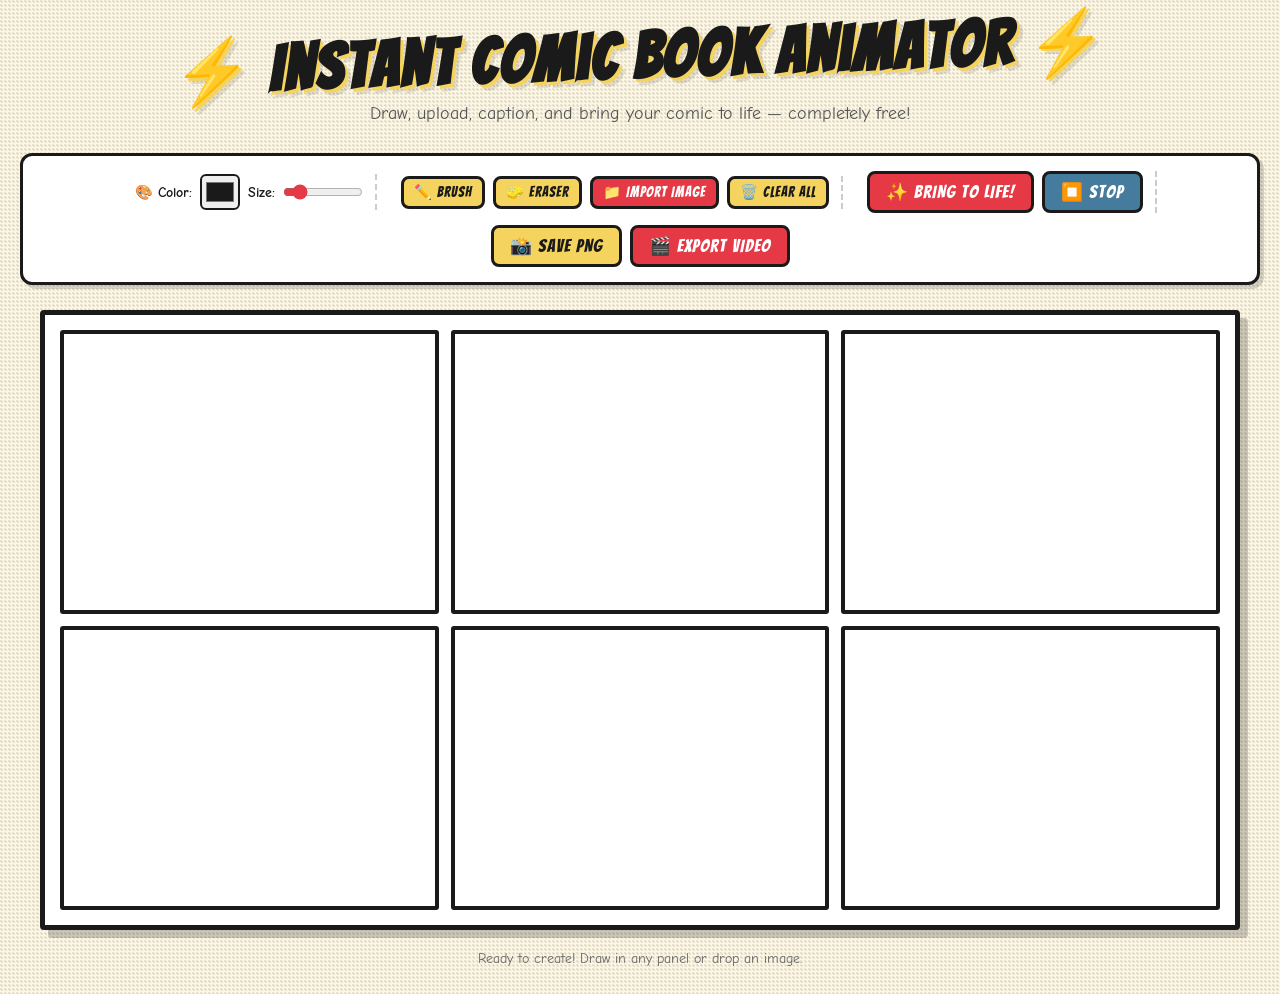
==== commit 03b329cc: "Add Import Image button to toolbar" ====
--- a/index.html
+++ b/index.html
@@ -467,6 +467,7 @@
     <div class="toolbar-group">
       <button class="btn btn-secondary btn-small" id="tool-brush">✏️ Brush</button>
       <button class="btn btn-secondary btn-small" id="tool-eraser">🧽 Eraser</button>
+      <button class="btn btn-primary btn-small" id="import-image">📁 Import Image</button>
       <button class="btn btn-secondary btn-small" id="clear-all">🗑️ Clear All</button>
     </div>
 
@@ -1265,6 +1266,27 @@
       playSound('pop');
     });
 
+    // Import image button
+    document.getElementById('import-image').addEventListener('click', () => {
+      const input = document.createElement('input');
+      input.type = 'file';
+      input.accept = 'image/*';
+      input.onchange = (e) => {
+        if (e.target.files.length > 0) {
+          // Find first empty panel or use panel 1
+          let targetIndex = 0;
+          for (let i = 0; i < panels.length; i++) {
+            if (!panels[i].hasImage && panels[i].bubbles.length === 0) {
+              targetIndex = i;
+              break;
+            }
+          }
+          loadImageIntoPanel(e.target.files[0], panels[targetIndex].image, targetIndex);
+        }
+      };
+      input.click();
+    });
+
     // Main buttons
     document.getElementById('bring-to-life').addEventListener('click', openAnimationModal);
     document.getElementById('stop-animation').addEventListener('click', () => {
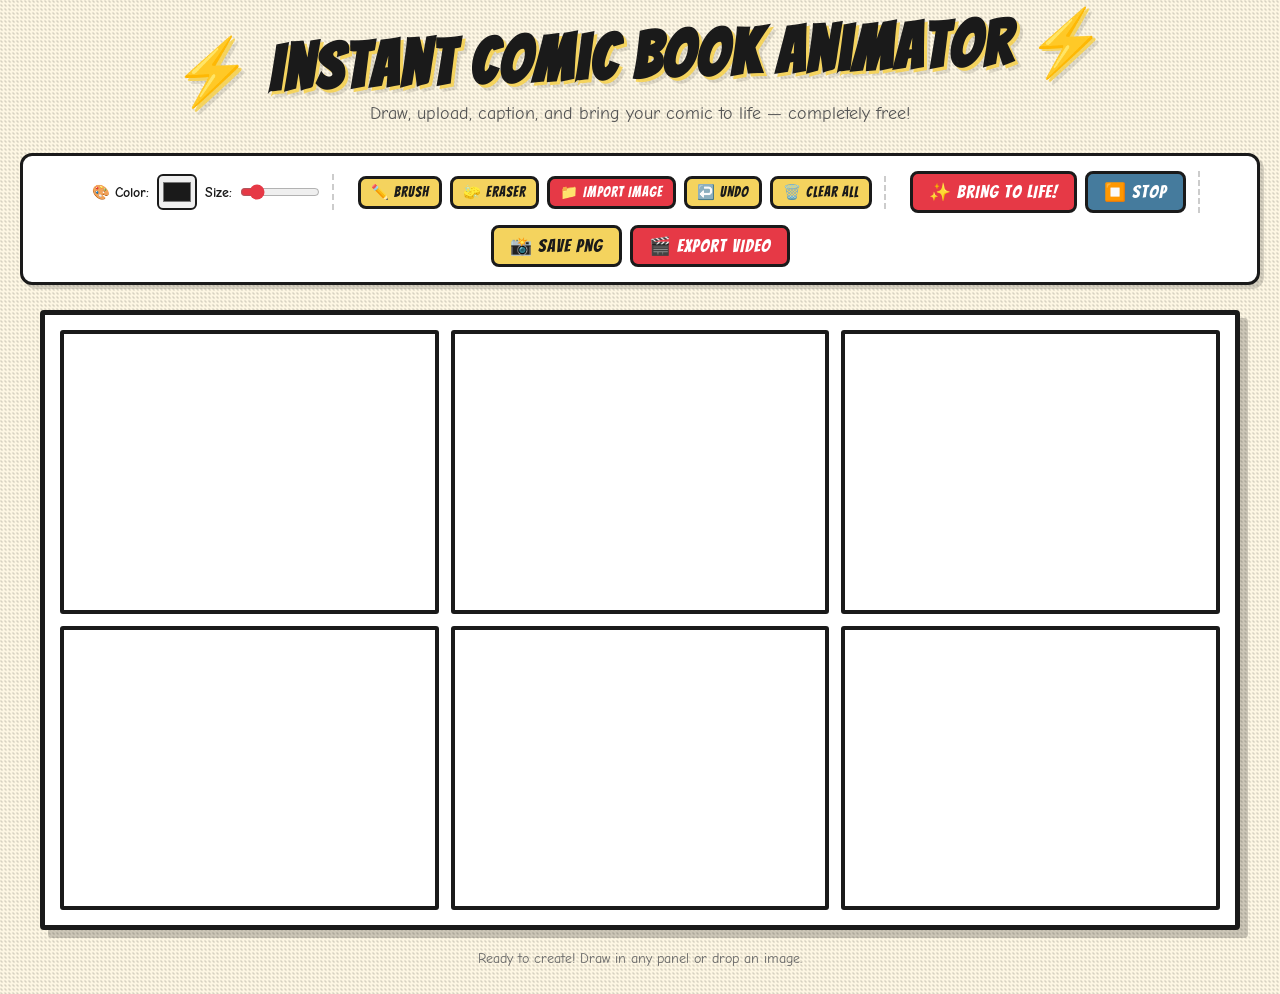
==== commit b7fb0d27: "Add panel selection, undo functionality, and keyboard shortcuts" ====
--- a/index.html
+++ b/index.html
@@ -155,6 +155,12 @@
     }
 
     .panel:hover { box-shadow: inset 0 0 20px rgba(0,0,0,0.1); }
+
+    .panel.selected {
+      outline: 4px solid var(--accent-blue);
+      outline-offset: -4px;
+      z-index: 5;
+    }
 
     .panel canvas {
       position: absolute;
@@ -468,6 +474,7 @@
       <button class="btn btn-secondary btn-small" id="tool-brush">✏️ Brush</button>
       <button class="btn btn-secondary btn-small" id="tool-eraser">🧽 Eraser</button>
       <button class="btn btn-primary btn-small" id="import-image">📁 Import Image</button>
+      <button class="btn btn-secondary btn-small" id="undo-btn">↩️ Undo</button>
       <button class="btn btn-secondary btn-small" id="clear-all">🗑️ Clear All</button>
     </div>
 
@@ -548,9 +555,14 @@
     const PANEL_COUNT = 6;
     let panels = [];
     let currentTool = 'brush';
+    let selectedPanelIndex = -1;
     let isDrawing = false;
     let lastPos = { x: 0, y: 0 };
     let audioCtx = null;
+    
+    // Undo history
+    let undoStack = [];
+    const MAX_UNDO = 20;
 
     // Initialize comic grid
     function initComicGrid() {
@@ -646,44 +658,99 @@
       return btn;
     }
 
-    // Drawing functionality
+    // Panel selection
+    function selectPanel(index) {
+      if (selectedPanelIndex === index) return;
+      
+      // Deselect previous
+      if (selectedPanelIndex >= 0 && panels[selectedPanelIndex]) {
+        panels[selectedPanelIndex].element.classList.remove('selected');
+      }
+      
+      selectedPanelIndex = index;
+      panels[index].element.classList.add('selected');
+      updateStatus(`Panel ${index + 1} selected`);
+    }
+
+    // Undo functionality
+    function saveUndoState(panelIndex, action) {
+      const panel = panels[panelIndex];
+      
+      undoStack.push({
+        panelIndex: panelIndex,
+        action: action,
+        canvasData: panel.canvas.toDataURL(),
+        imageSrc: panel.image.src,
+        hasImage: panel.hasImage
+      });
+      
+      // Keep only last 20 states
+      if (undoStack.length > MAX_UNDO) {
+        undoStack.shift();
+      }
+    }
+
+    function undo() {
+      if (undoStack.length === 0) {
+        updateStatus('Nothing to undo');
+        return;
+      }
+      
+      const state = undoStack.pop();
+      const panel = panels[state.panelIndex];
+      
+      // Restore canvas
+      const img = new Image();
+      img.onload = () => {
+        panel.ctx.clearRect(0, 0, panel.canvas.width, panel.canvas.height);
+        panel.ctx.drawImage(img, 0, 0);
+      };
+      img.src = state.canvasData;
+      
+      // Restore image
+      if (state.hasImage) {
+        panel.image.src = state.imageSrc;
+        panel.hasImage = true;
+        panel.element.classList.add('has-image');
+      } else {
+        panel.image.src = '';
+        panel.hasImage = false;
+        panel.element.classList.remove('has-image');
+      }
+      
+      playSound('pop');
+      updateStatus(`↩️ Undo: ${state.action} on Panel ${state.panelIndex + 1}`);
+    }
+
+    // Drawing functionality with panel selection
     function setupDrawingEvents(panelEl, canvas, ctx) {
-      panelEl.addEventListener('mousedown', startDraw);
-      panelEl.addEventListener('mousemove', draw);
-      panelEl.addEventListener('mouseup', endDraw);
-      panelEl.addEventListener('mouseleave', endDraw);
-      
-      // Touch support
-      panelEl.addEventListener('touchstart', (e) => {
-        e.preventDefault();
-        const touch = e.touches[0];
-        startDraw({ target: canvas, offsetX: touch.clientX - canvas.getBoundingClientRect().left, offsetY: touch.clientY - canvas.getBoundingClientRect().top });
-      });
-      
-      panelEl.addEventListener('touchmove', (e) => {
-        e.preventDefault();
-        const touch = e.touches[0];
-        draw({ target: canvas, offsetX: touch.clientX - canvas.getBoundingClientRect().left, offsetY: touch.clientY - canvas.getBoundingClientRect().top });
-      });
-      
-      panelEl.addEventListener('touchend', endDraw);
-
-      function startDraw(e) {
+      let drawStarted = false;
+      const panelIndex = parseInt(panelEl.dataset.index);
+
+      panelEl.addEventListener('mousedown', (e) => {
         if (e.target.closest('.panel-controls') || e.target.classList.contains('speech-bubble') || 
             e.target.classList.contains('caption-box') || e.target.classList.contains('sfx-badge')) return;
         
+        // Select this panel
+        selectPanel(panelIndex);
+        
         isDrawing = true;
+        drawStarted = false;
         const rect = canvas.getBoundingClientRect();
         lastPos.x = (e.offsetX / rect.width) * canvas.width;
         lastPos.y = (e.offsetY / rect.height) * canvas.height;
-      }
-
-      function draw(e) {
+      });
+
+      panelEl.addEventListener('mousemove', (e) => {
         if (!isDrawing) return;
         
         const rect = canvas.getBoundingClientRect();
         const x = (e.offsetX / rect.width) * canvas.width;
         const y = (e.offsetY / rect.height) * canvas.height;
+
+        // Only start drawing if mouse moved significantly
+        if (!drawStarted && Math.abs(x - lastPos.x) < 2 && Math.abs(y - lastPos.y) < 2) return;
+        drawStarted = true;
 
         ctx.beginPath();
         ctx.moveTo(lastPos.x, lastPos.y);
@@ -705,11 +772,22 @@
 
         lastPos.x = x;
         lastPos.y = y;
-      }
-
-      function endDraw() {
+      });
+
+      panelEl.addEventListener('mouseup', () => {
+        if (isDrawing && drawStarted) {
+          // Save state for undo after drawing completes
+          saveUndoState(panelIndex, 'draw');
+        }
         isDrawing = false;
-      }
+      });
+
+      panelEl.addEventListener('mouseleave', () => {
+        if (isDrawing && drawStarted) {
+          saveUndoState(panelIndex, 'draw');
+        }
+        isDrawing = false;
+      });
     }
 
     // Drag and drop image support
@@ -761,6 +839,7 @@
 
     // Speech bubbles
     function addSpeechBubble(panelIndex) {
+      saveUndoState(panelIndex, 'speech bubble');
       const panel = panels[panelIndex];
       const bubble = document.createElement('div');
       bubble.className = 'speech-bubble';
@@ -779,6 +858,7 @@
 
     // Caption boxes
     function addCaptionBox(panelIndex) {
+      saveUndoState(panelIndex, 'caption');
       const panel = panels[panelIndex];
       const caption = document.createElement('div');
       caption.className = 'caption-box';
@@ -795,6 +875,7 @@
 
     // Sound effect badges
     function addSoundEffect(panelIndex) {
+      saveUndoState(panelIndex, 'sound effect');
       const panel = panels[panelIndex];
       const sfxTexts = ['POW!', 'ZAP!', 'BOOM!', 'WHAM!', 'CRASH!', 'BANG!'];
       const colors = ['', 'pink', 'orange', 'green'];
@@ -1266,21 +1347,24 @@
       playSound('pop');
     });
 
-    // Import image button
+    // Import image button - uses selected panel or finds empty one
     document.getElementById('import-image').addEventListener('click', () => {
       const input = document.createElement('input');
       input.type = 'file';
       input.accept = 'image/*';
       input.onchange = (e) => {
         if (e.target.files.length > 0) {
-          // Find first empty panel or use panel 1
-          let targetIndex = 0;
-          for (let i = 0; i < panels.length; i++) {
-            if (!panels[i].hasImage && panels[i].bubbles.length === 0) {
-              targetIndex = i;
-              break;
+          // Use selected panel, or find first empty one
+          let targetIndex = selectedPanelIndex;
+          if (targetIndex < 0) {
+            for (let i = 0; i < panels.length; i++) {
+              if (!panels[i].hasImage && panels[i].bubbles.length === 0) {
+                targetIndex = i;
+                break;
+              }
             }
           }
+          saveUndoState(targetIndex, 'import');
           loadImageIntoPanel(e.target.files[0], panels[targetIndex].image, targetIndex);
         }
       };
@@ -1296,6 +1380,26 @@
     document.getElementById('export-png').addEventListener('click', exportPNG);
     document.getElementById('export-video').addEventListener('click', exportVideo);
     document.getElementById('clear-all').addEventListener('click', clearAllPanels);
+    
+    // Undo button
+    document.getElementById('undo-btn').addEventListener('click', undo);
+    
+    // Keyboard shortcuts
+    document.addEventListener('keydown', (e) => {
+      // Ctrl+Z or Cmd+Z for undo
+      if ((e.ctrlKey || e.metaKey) && e.key === 'z') {
+        e.preventDefault();
+        undo();
+      }
+      
+      // Number keys 1-6 to select panels
+      if (e.key >= '1' && e.key <= '6') {
+        const panelNum = parseInt(e.key) - 1;
+        if (panelNum < panels.length) {
+          selectPanel(panelNum);
+        }
+      }
+    });
 
     // Initialize
     initComicGrid();
